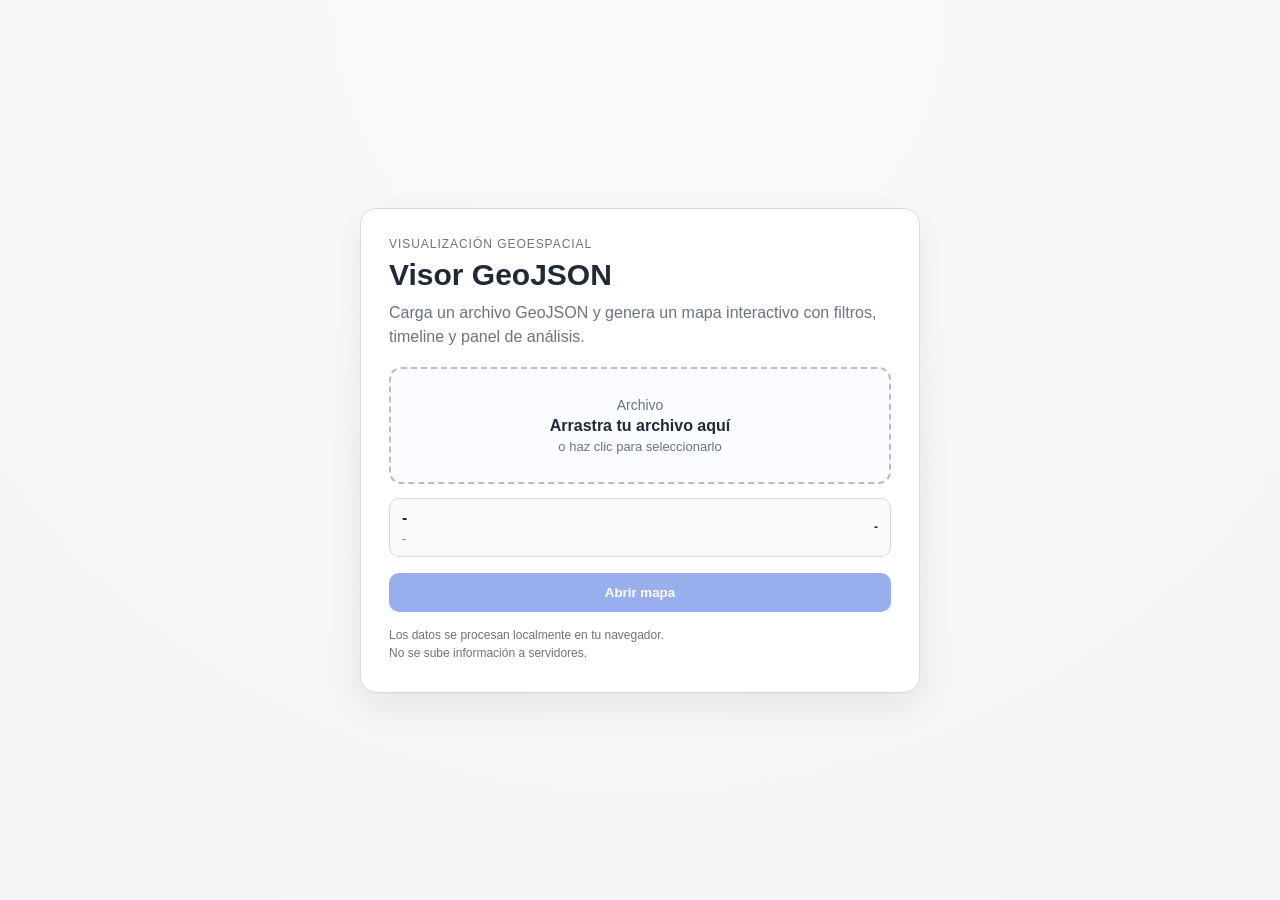
==== index.html @ 2ed85f3b "Visor GeoJSON interactivo - versión final Visor web para análisis de datos de cortes de energía eléc" ====
﻿<!doctype html>
<html lang="es">
<head>
  <meta charset="UTF-8">
  <meta name="viewport" content="width=device-width, initial-scale=1.0">
  <title>Visor GeoJSON - Carga</title>
  <link rel="stylesheet" href="styles/index.css">
</head>
<body>
  <main class="landing">
    <section class="card" aria-labelledby="landing-title">
      <p class="eyebrow">Visualización geoespacial</p>
      <h1 id="landing-title">Visor GeoJSON</h1>
      <p class="subtitle">
        Carga un archivo GeoJSON y genera un mapa interactivo con filtros, timeline y panel de análisis.
      </p>

      <label id="drop-zone" class="drop-zone" for="file-input" aria-label="Zona para subir archivo GeoJSON">
        <input id="file-input" type="file" accept=".geojson,.json" aria-label="Seleccionar archivo GeoJSON">
        <div class="dz-icon" aria-hidden="true">Archivo</div>
        <div class="dz-title">Arrastra tu archivo aquí</div>
        <div class="dz-hint">o haz clic para seleccionarlo</div>
      </label>

      <section id="file-info" class="file-info" aria-live="polite" hidden>
        <div class="fi-main">
          <p id="fi-name" class="fi-name">-</p>
          <p id="fi-meta" class="fi-meta">-</p>
        </div>
        <span id="fi-status" class="fi-status">-</span>
      </section>

      <p id="size-warn" class="size-warn" hidden>
        Archivo grande detectado. Se procesará en segundo plano para evitar bloqueos.
      </p>

      <p id="error-msg" class="error-msg" role="alert" hidden></p>

      <button id="btn-open" class="btn-primary" type="button" disabled>Abrir mapa</button>

      <footer class="foot-note">
        <p>Los datos se procesan localmente en tu navegador.</p>
        <p>No se sube información a servidores.</p>
      </footer>
    </section>
  </main>

  <script src="js/data-store.js"></script>
  <script src="js/index.js"></script>
</body>
</html>
---- styles/index.css ----
﻿:root {
  --bg: #f3f4f6;
  --card: #ffffff;
  --border: #d6d9de;
  --text: #1f2937;
  --muted: #6b7280;
  --primary: #1d4ed8;
  --primary-soft: #dbe6ff;
  --danger: #b42318;
  --ok: #0f766e;
  --radius: 12px;
}

* {
  box-sizing: border-box;
}

body {
  margin: 0;
  font-family: "Segoe UI", Tahoma, Geneva, Verdana, sans-serif;
  background: radial-gradient(circle at top, #fafafa, var(--bg));
  color: var(--text);
  min-height: 100vh;
}

.landing {
  min-height: 100vh;
  display: grid;
  place-items: center;
  padding: 24px;
}

.card {
  width: 100%;
  max-width: 560px;
  background: var(--card);
  border: 1px solid var(--border);
  border-radius: calc(var(--radius) + 4px);
  padding: 28px;
  box-shadow: 0 12px 34px rgba(15, 23, 42, 0.08);
}

.eyebrow {
  margin: 0;
  font-size: 12px;
  text-transform: uppercase;
  letter-spacing: 0.08em;
  color: var(--muted);
}

h1 {
  margin: 6px 0 8px;
  font-size: 30px;
  line-height: 1.2;
}

.subtitle {
  margin: 0 0 18px;
  color: var(--muted);
  line-height: 1.5;
}

.drop-zone {
  position: relative;
  border: 2px dashed #b7bec8;
  border-radius: var(--radius);
  background: #fbfcff;
  padding: 28px 16px;
  display: grid;
  gap: 4px;
  text-align: center;
  cursor: pointer;
  transition: 0.2s ease;
}

.drop-zone:hover,
.drop-zone.drag-over {
  border-color: var(--primary);
  background: var(--primary-soft);
}

.drop-zone input {
  position: absolute;
  inset: 0;
  opacity: 0;
  cursor: pointer;
}

.dz-icon {
  font-size: 14px;
  color: var(--muted);
}

.dz-title {
  font-weight: 600;
}

.dz-hint {
  color: var(--muted);
  font-size: 13px;
}

.file-info {
  margin-top: 14px;
  border: 1px solid var(--border);
  border-radius: 10px;
  background: #fafafa;
  padding: 10px 12px;
  display: flex;
  align-items: center;
  justify-content: space-between;
  gap: 10px;
}

.fi-main {
  min-width: 0;
}

.fi-name {
  margin: 0;
  font-weight: 600;
  overflow: hidden;
  text-overflow: ellipsis;
  white-space: nowrap;
}

.fi-meta {
  margin: 4px 0 0;
  color: var(--muted);
  font-size: 13px;
}

.fi-status {
  font-size: 12px;
  font-weight: 700;
  text-transform: uppercase;
}

.fi-status.ok {
  color: var(--ok);
}

.fi-status.err {
  color: var(--danger);
}

.size-warn,
.error-msg {
  margin: 12px 0 0;
  padding: 10px 12px;
  border-radius: 10px;
  font-size: 13px;
}

.size-warn {
  background: #fff7ed;
  border: 1px solid #f5d0a8;
  color: #9a3412;
}

.error-msg {
  background: #fef2f2;
  border: 1px solid #fecaca;
  color: #b42318;
}

.btn-primary {
  margin-top: 16px;
  width: 100%;
  border: none;
  background: var(--primary);
  color: #ffffff;
  border-radius: 10px;
  padding: 12px;
  font-weight: 700;
  cursor: pointer;
  transition: opacity 0.2s ease;
}

.btn-primary:hover:not(:disabled) {
  opacity: 0.9;
}

.btn-primary:disabled {
  opacity: 0.45;
  cursor: not-allowed;
}

.foot-note {
  margin-top: 16px;
  font-size: 12px;
  color: var(--muted);
}

.foot-note p {
  margin: 4px 0;
}

@media (max-width: 600px) {
  .card {
    padding: 20px;
  }

  h1 {
    font-size: 25px;
  }
}
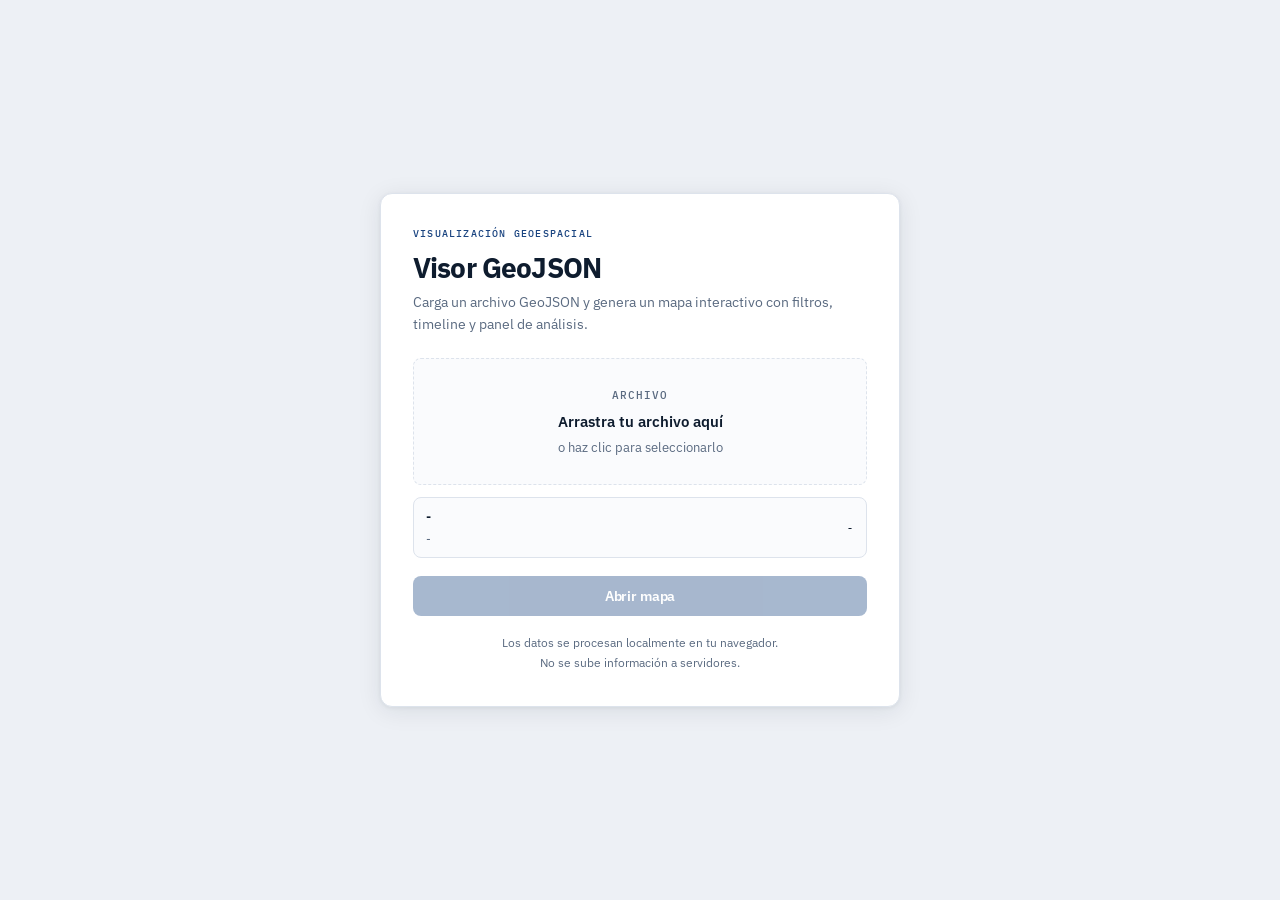
==== commit 82a7c3bc: "cambios en la estructura del visor" ====
--- a/index.html
+++ b/index.html
@@ -3,7 +3,10 @@
 <head>
   <meta charset="UTF-8">
   <meta name="viewport" content="width=device-width, initial-scale=1.0">
-  <title>Visor GeoJSON - Carga</title>
+  <title>GeoSpatial Research Viewer</title>
+  <link rel="preconnect" href="https://fonts.googleapis.com">
+  <link rel="preconnect" href="https://fonts.gstatic.com" crossorigin>
+  <link href="https://fonts.googleapis.com/css2?family=IBM+Plex+Sans:wght@400;500;600;700&family=IBM+Plex+Mono:wght@400;500;600&display=swap" rel="stylesheet">
   <link rel="stylesheet" href="styles/index.css">
 </head>
 <body>
@@ -46,6 +49,6 @@
   </main>
 
   <script src="js/data-store.js"></script>
-  <script src="js/index.js"></script>
+  <script type="module" src="js/upload.js"></script>
 </body>
 </html>
--- a/styles/index.css
+++ b/styles/index.css
@@ -1,26 +1,32 @@
-﻿:root {
-  --bg: #f3f4f6;
-  --card: #ffffff;
-  --border: #d6d9de;
-  --text: #1f2937;
-  --muted: #6b7280;
-  --primary: #1d4ed8;
-  --primary-soft: #dbe6ff;
-  --danger: #b42318;
-  --ok: #0f766e;
-  --radius: 12px;
-}
-
-* {
-  box-sizing: border-box;
-}
+/* ── Variables ───────────────────────────────────────────────── */
+:root {
+  --bg:         #edf0f5;
+  --panel:      #ffffff;
+  --border:     #dde3ec;
+  --text:       #0e1c2e;
+  --muted:      #5a6a80;
+  --primary:    #1a4480;
+  --primary-h:  #15366a;
+  --primary-soft:#e4edf9;
+  --accent:     #2563eb;
+  --danger:     #b91c1c;
+  --danger-soft:#fef2f2;
+  --ok:         #15803d;
+  --ok-soft:    #f0fdf4;
+  --radius:     8px;
+}
+
+*, *::before, *::after { box-sizing: border-box; }
 
 body {
   margin: 0;
-  font-family: "Segoe UI", Tahoma, Geneva, Verdana, sans-serif;
-  background: radial-gradient(circle at top, #fafafa, var(--bg));
+  font-family: 'IBM Plex Sans', 'Segoe UI', system-ui, -apple-system, sans-serif;
+  font-size: 14px;
+  line-height: 1.5;
+  background: var(--bg);
   color: var(--text);
   min-height: 100vh;
+  -webkit-font-smoothing: antialiased;
 }
 
 .landing {
@@ -32,50 +38,57 @@
 
 .card {
   width: 100%;
-  max-width: 560px;
-  background: var(--card);
+  max-width: 520px;
+  background: var(--panel);
   border: 1px solid var(--border);
   border-radius: calc(var(--radius) + 4px);
-  padding: 28px;
-  box-shadow: 0 12px 34px rgba(15, 23, 42, 0.08);
+  padding: 32px;
+  box-shadow: 0 4px 24px rgba(14,28,46,.09), 0 1px 4px rgba(14,28,46,.06);
 }
 
 .eyebrow {
-  margin: 0;
-  font-size: 12px;
+  margin: 0 0 10px;
+  font-family: 'IBM Plex Mono', monospace;
+  font-size: 10px;
+  font-weight: 500;
   text-transform: uppercase;
-  letter-spacing: 0.08em;
-  color: var(--muted);
+  letter-spacing: 0.12em;
+  color: var(--primary);
 }
 
 h1 {
-  margin: 6px 0 8px;
-  font-size: 30px;
+  margin: 0 0 8px;
+  font-size: 28px;
+  font-weight: 700;
+  letter-spacing: -0.03em;
   line-height: 1.2;
+  color: var(--text);
 }
 
 .subtitle {
-  margin: 0 0 18px;
-  color: var(--muted);
-  line-height: 1.5;
-}
-
+  margin: 0 0 22px;
+  color: var(--muted);
+  font-size: 14px;
+  line-height: 1.55;
+}
+
+/* Drop zone */
 .drop-zone {
   position: relative;
-  border: 2px dashed #b7bec8;
-  border-radius: var(--radius);
-  background: #fbfcff;
+  border: 1px dashed var(--border);
+  border-radius: var(--radius);
+  background: #fafbfd;
   padding: 28px 16px;
   display: grid;
   gap: 4px;
   text-align: center;
   cursor: pointer;
-  transition: 0.2s ease;
+  transition: border-color 0.18s, background 0.18s;
 }
 
 .drop-zone:hover,
 .drop-zone.drag-over {
-  border-color: var(--primary);
+  border-color: var(--accent);
   background: var(--primary-soft);
 }
 
@@ -87,121 +100,125 @@
 }
 
 .dz-icon {
-  font-size: 14px;
-  color: var(--muted);
+  font-family: 'IBM Plex Mono', monospace;
+  font-size: 11px;
+  font-weight: 500;
+  text-transform: uppercase;
+  letter-spacing: 0.10em;
+  color: var(--muted);
+  margin-bottom: 4px;
 }
 
 .dz-title {
-  font-weight: 600;
+  font-size: 15px;
+  font-weight: 600;
+  color: var(--text);
 }
 
 .dz-hint {
   color: var(--muted);
-  font-size: 13px;
-}
-
+  font-size: 12.5px;
+}
+
+/* File info */
 .file-info {
-  margin-top: 14px;
+  margin-top: 12px;
   border: 1px solid var(--border);
-  border-radius: 10px;
-  background: #fafafa;
-  padding: 10px 12px;
+  border-radius: var(--radius);
+  background: #fafbfd;
+  padding: 9px 12px;
   display: flex;
   align-items: center;
   justify-content: space-between;
   gap: 10px;
 }
 
-.fi-main {
-  min-width: 0;
-}
+.fi-main { min-width: 0; }
 
 .fi-name {
   margin: 0;
   font-weight: 600;
+  font-size: 13px;
   overflow: hidden;
   text-overflow: ellipsis;
   white-space: nowrap;
 }
 
 .fi-meta {
-  margin: 4px 0 0;
-  color: var(--muted);
-  font-size: 13px;
+  margin: 3px 0 0;
+  color: var(--muted);
+  font-size: 12px;
 }
 
 .fi-status {
-  font-size: 12px;
-  font-weight: 700;
+  font-family: 'IBM Plex Mono', monospace;
+  font-size: 10px;
+  font-weight: 600;
   text-transform: uppercase;
-}
-
-.fi-status.ok {
-  color: var(--ok);
-}
-
-.fi-status.err {
-  color: var(--danger);
-}
-
+  letter-spacing: 0.08em;
+  flex-shrink: 0;
+}
+
+.fi-status.ok  { color: var(--ok); }
+.fi-status.err { color: var(--danger); }
+
+/* Alerts */
 .size-warn,
 .error-msg {
-  margin: 12px 0 0;
-  padding: 10px 12px;
-  border-radius: 10px;
-  font-size: 13px;
+  margin: 10px 0 0;
+  padding: 9px 12px;
+  border-radius: var(--radius);
+  font-size: 12.5px;
+  line-height: 1.5;
 }
 
 .size-warn {
-  background: #fff7ed;
-  border: 1px solid #f5d0a8;
-  color: #9a3412;
+  background: #fffbeb;
+  border: 1px solid #fcd34d;
+  color: #92400e;
 }
 
 .error-msg {
-  background: #fef2f2;
-  border: 1px solid #fecaca;
-  color: #b42318;
-}
-
+  background: var(--danger-soft);
+  border: 1px solid color-mix(in srgb, var(--danger) 25%, var(--border));
+  color: var(--danger);
+}
+
+/* Primary button */
 .btn-primary {
-  margin-top: 16px;
+  margin-top: 18px;
   width: 100%;
   border: none;
   background: var(--primary);
   color: #ffffff;
-  border-radius: 10px;
-  padding: 12px;
-  font-weight: 700;
+  border-radius: var(--radius);
+  padding: 11px 16px;
+  font-size: 14px;
+  font-family: inherit;
+  font-weight: 600;
+  letter-spacing: -0.01em;
   cursor: pointer;
-  transition: opacity 0.2s ease;
-}
-
-.btn-primary:hover:not(:disabled) {
-  opacity: 0.9;
-}
+  transition: background 0.14s, opacity 0.14s;
+}
+
+.btn-primary:hover:not(:disabled) { background: var(--primary-h); }
 
 .btn-primary:disabled {
-  opacity: 0.45;
+  opacity: 0.38;
   cursor: not-allowed;
 }
 
+/* Footer */
 .foot-note {
-  margin-top: 16px;
-  font-size: 12px;
-  color: var(--muted);
-}
-
-.foot-note p {
-  margin: 4px 0;
-}
+  margin-top: 18px;
+  font-size: 11.5px;
+  color: var(--muted);
+  text-align: center;
+}
+
+.foot-note p { margin: 3px 0; }
 
 @media (max-width: 600px) {
-  .card {
-    padding: 20px;
-  }
-
-  h1 {
-    font-size: 25px;
-  }
-}
+  .card { padding: 22px; }
+  h1    { font-size: 23px; }
+}
